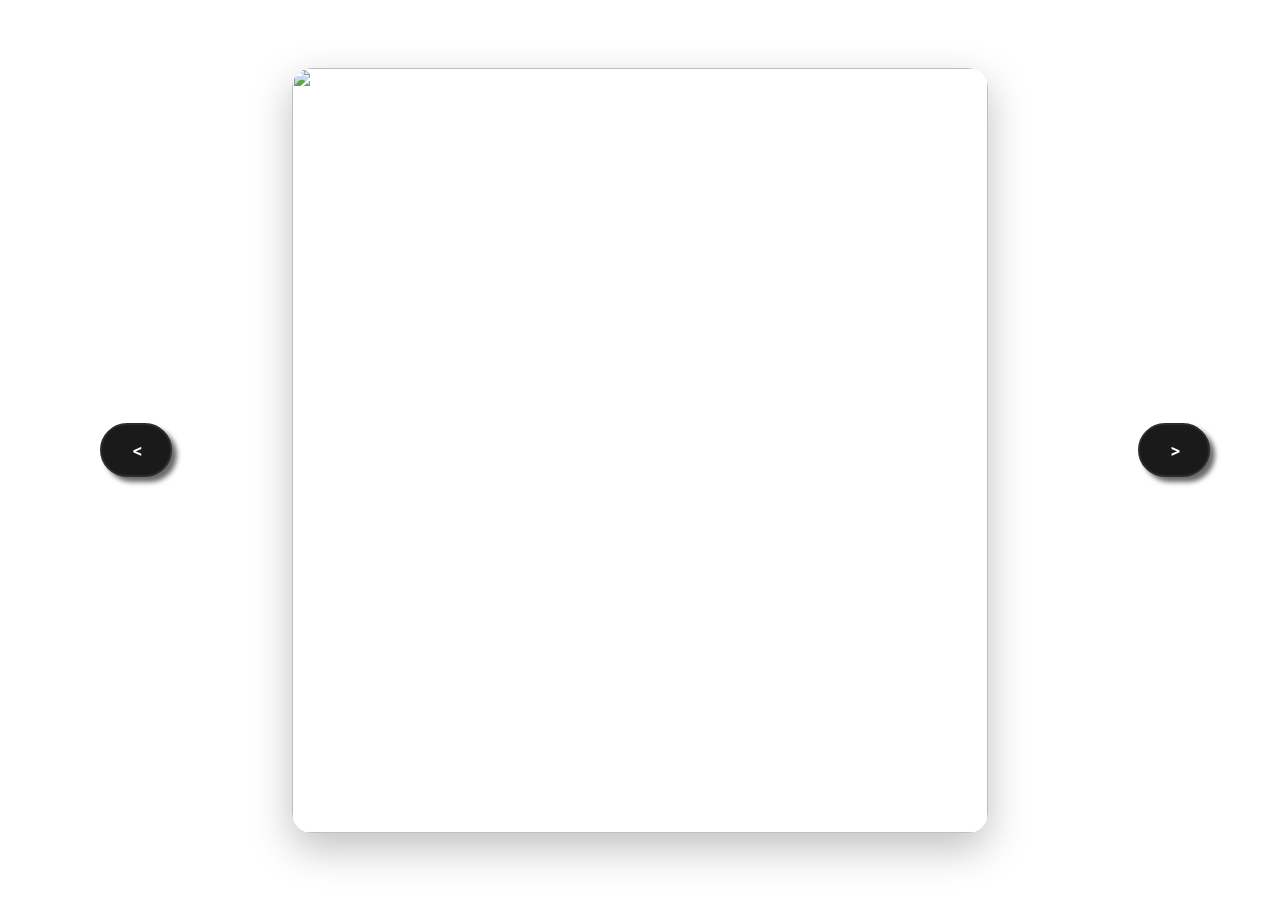
==== portfolio2/ProjectLodzkie.html @ 47f595fc "Add files via upload" ====
<!DOCTYPE html>
<html lang="pl">
<head>
  <meta charset="UTF-8" />
  <meta name="viewport" content="width=device-width, initial-scale=1.0"/>
  <title>Project Łódzkie</title>
  <link rel="icon" type="image/png" href="ZDJECIA/favicon.png">
  <link rel="stylesheet" href="style.css">
  <link rel="stylesheet" href="buttons.css">
  <link rel="stylesheet" href="galerie.css">
  <link rel="preconnect" href="https://fonts.googleapis.com">
  <link rel="preconnect" href="https://fonts.gstatic.com" crossorigin>
  <link href="https://fonts.googleapis.com/css2?family=Inter:ital,opsz,wght@0,14..32,100..900;1,14..32,100..900&display=swap" rel="stylesheet">
</head>
<body>

  <div class="slider">
    <button class="header-button" onclick="prev()">&lt;</button>
    <div class="image-box">
      <img id="photo" />
    </div>
    <button class="header-button" onclick="next()">&gt;</button>
  </div>

  <script>
    const images = [
      "PROJECTLODZKIE/KFC1.png",
      "PROJECTLODZKIE/KFC2.png",
      "PROJECTLODZKIE/KFC3.png",
      "PROJECTLODZKIE/MOP1.png",
      "PROJECTLODZKIE/MOP2.png",
      "PROJECTLODZKIE/MOP3.png",
      "PROJECTLODZKIE/s8.png",
      "PROJECTLODZKIE/majster.png",
      "PROJECTLODZKIE/majster2.png",
      "PROJECTLODZKIE/ptaszkowice.png",
      "PROJECTLODZKIE/jelno.png",
      "PROJECTLODZKIE/jelno2.png",
      "PROJECTLODZKIE/podule.png",
      "PROJECTLODZKIE/podule2.png",
      "PROJECTLODZKIE/podule3.png",
      "PROJECTLODZKIE/podule4.png",
      "PROJECTLODZKIE/podule5.png",
      "PROJECTLODZKIE/podule6.png",
      "PROJECTLODZKIE/domek.png"
    ]

    let index = 0
    const photo = document.getElementById("photo")

    function showImage() {
      photo.src = images[index]
    }
    function next() {
      index = (index + 1) % images.length;
      showImage()
    }
    function prev() {
      index = (index - 1 + images.length) % images.length;
      showImage()
    }
    showImage()
  </script>

</body>
</html>
---- portfolio2/style.css ----
body{
    margin: 0;
}

*{
    font-family: "Inter", sans-serif;
    font-weight: normal;
    box-sizing: border-box;
}

.header-line{
    background-color:rgb(88, 88, 88);
    width: 100%;
    height: 1px;
}

.index-header{
    margin: 0px;
    width: 100%;
    height: 100px;
    display: flex;
    align-items: center;
    background-color: rgb(255, 255, 255);
}

.header-nick{
    margin-left: 60px;
    margin-right: 17%;
    font-weight: bold;
}

.main-section{
    margin: 0px;
    width: 100%;
    height: 1100px;
    display: flex;
    justify-content: center;
    align-items: center;
    background-color: rgb(255, 255, 255);
}

.avatar-image{
    margin-top: 25px;
    margin-left: 25px;
}

.main-avatar{
    width: 700px;
    height: 700px;
    border-radius: 40px;
    background-color: rgb(29, 27, 27);
    box-shadow: 30px 30px 20px dimgray;
}

.main-div-desc{
    width: 700px;
    height: 700px;
    border-radius: 40px;
    margin-left: 70px;
    margin-top: 170px;
}

.main-aboutme{
    font-weight: bolder;
    font-size: 300%;
}

#main-desc{
    font-size: 200%;
}

.main-projects{
    margin: 0px;
    width: 100%;
    height: 1300px;
    display: flex;
    justify-content: center;
    align-items: center;
    background-color: rgb(255, 255, 255);
}


.main-projectlodzkie{
    border-radius: 20px;
    width: 700px;
    height: 1000px;
    display: flex;
    justify-content: center;
    align-items:center;
    flex-direction: column;
    border: 1px solid #3b3a3a;
    transition: all 0.2s ease;
    position: relative;
    background-image: url("ZDJECIA/bcimagepl.png");
    background-size: cover;
    background-position: center;
    overflow: hidden;
    background-image: none;
}

.main-projectlodzkie:hover{
    transform: scale(1.02);
}

.main-projectlodzkie:hover::before {
    filter: blur(70px);
}

.main-projectlodzkie::before {
    content: "";
    position: absolute;
    inset: 0;
    background-image: url("ZDJECIA/bcimagepl.png");
    background-size: cover;
    background-position: center;
    transition: filter 0.3s ease;
    z-index: 1;
}

.main-projectlodzkie * {
    position: relative;
    z-index: 2;
}

#pl-desc{
    font-size: 120%;
    margin-left: 30px;
    margin-right: 30px;
    color: #ffffff;
}

.pl-name{
    font-weight: bold;
    font-style: italic;
    font-size: 250%;
    margin-top: 400px;
    margin-right: 350px;
}


/* -------------------------------------- */

.main-csharp{
    border-radius: 20px;
    width: 700px;
    height: 1000px;
    display: flex;
    justify-content: center;
    align-items:center;
    flex-direction: column;
    border: 1px solid #3b3a3a;
    transition: all 0.2s ease;
    position: relative;
    background-image: url("ZDJECIA/bcimagecs.png");
    background-size: cover;
    background-position: center;
    overflow: hidden;
    background-image: none;
    margin-left: 50px;
}

.main-csharp:hover{
    transform: scale(1.02);
}

.main-csharp:hover::before {
    filter: blur(70px);
}

.main-csharp::before {
    content: "";
    position: absolute;
    inset: 0;
    background-image: url("ZDJECIA/bcimagecs.png");
    background-size: cover;
    background-position: center;
    transition: filter 0.3s ease;
    z-index: 1;
}

.main-csharp * {
    position: relative;
    z-index: 2;
}

#cs-desc{
    font-size: 120%;
    margin-left: 30px;
    margin-right: 30px;
    color: #ffffff;
}

.cs-name{
    font-weight: bold;
    font-style: italic;
    font-size: 250%;
    margin-top: 400px;
    margin-right: 350px;
}

.copyright{
    font-size: 80%;
}
---- portfolio2/buttons.css ----
.header-button {
  padding: 15px 30px;
  border: 2px solid #2c2c2c;
  background-color: #1a1a1a;
  color: #ffffff;
  font-size: 1rem;
  cursor: pointer;
  border-radius: 30px;
  transition: all 0.4s ease;
  outline: none;
  position: relative;
  overflow: hidden;
  font-weight: bold;
  margin-left: 100px;
  margin-right: 70px;
  box-shadow: 5px 5px 5px dimgray;
}

.header-button::after {
  content: "";
  position: absolute;
  top: 0;
  left: 0;
  width: 80%;
  height: 80%;
  background: radial-gradient(
    circle,
    rgba(255, 255, 255, 0.25) 0%,
    rgba(255, 255, 255, 0) 70%
  );
  transform: scale(0);
  transition: transform 0.5s ease;
}

.header-button:hover::after {
  transform: scale(4);
}

.header-button:hover {
  border-color: #666666;
  background: #292929;
}

.header-flag-emoji{
    width: 20px;
    height: 20px;
}

/* --------------- */
.header-button-last {
  padding: 15px 30px;
  border: 2px solid #2c2c2c;
  background-color: #1a1a1a;
  color: #ffffff;
  font-size: 1rem;
  cursor: pointer;
  border-radius: 30px;
  transition: all 0.4s ease;
  outline: none;
  position: relative;
  overflow: hidden;

  font-weight: bold;

  box-shadow: 5px 5px 5px dimgray;
}

.header-button-last::after {
  content: "";
  position: absolute;
  top: 0;
  left: 0;
  width: 80%;
  height: 80%;
  background: radial-gradient(
    circle,
    rgba(255, 255, 255, 0.25) 0%,
    rgba(255, 255, 255, 0) 70%
  );
  transform: scale(0);
  transition: transform 0.5s ease;
}

.header-button-last:hover::after {
  transform: scale(4);
}

.header-button-last:hover {
  border-color: #666666;
  background: #292929;
}

/* ------------ */
.main-project-button {
  padding: 15px 30px;
  border: 2px solid #2c2c2c;
  background-color: #1a1a1a;
  color: #ffffff;
  font-size: 1rem;
  cursor: pointer;
  border-radius: 30px;
  transition: all 0.4s ease;
  outline: none;
  position: relative;
  overflow: hidden;
  font-weight: bold;
  margin-left: 160px;
  margin-right: 70px;
  box-shadow: 5px 5px 5px dimgray;
}

.main-project-button::after {
  content: "";
  position: absolute;
  top: 0;
  left: 0;
  width: 80%;
  height: 80%;
  background: radial-gradient(
    circle,
    rgba(255, 255, 255, 0.25) 0%,
    rgba(255, 255, 255, 0) 70%
  );
  transform: scale(0);
  transition: transform 0.5s ease;
}

.main-project-button:hover::after {
  transform: scale(4);
}

.main-project-button:hover {
  border-color: #666666;
  background: #292929;
}
---- portfolio2/galerie.css ----
body {
      margin: 0;
      font-family: Arial, sans-serif;
      background: white;
      overflow: hidden;
    }

    .header-button {
      padding: 15px 30px;
      border: 2px solid #2c2c2c;
      background-color: #1a1a1a;
      color: #ffffff;
      font-size: 1rem;
      cursor: pointer;
      border-radius: 30px;
      transition: all 0.4s ease;
      outline: none;
      position: relative;
      overflow: hidden;
      font-weight: bold;
      box-shadow: 5px 5px 5px dimgray;
      user-select: none;
    }

    .header-button::after {
      content: "";
      position: absolute;
      top: 0;
      left: 0;
      width: 80%;
      height: 80%;
      background: radial-gradient(
        circle,
        rgba(255,255,255,0.25) 0%,
        rgba(255,255,255,0) 70%
      );
      transform: scale(0);
      transition: transform 0.5s ease;
    }

    .header-button:hover::after {
      transform: scale(4);
    }

    .header-button:hover {
      border-color: #666;
      background: #292929;
    }
    .slider {
      width: 100vw;
      height: 100vh;
      display: flex;
      justify-content: center;
      align-items: center;
      gap: 50px;
    }

    .image-box {
      width: 75vw;
      height: 85vh;
    }

    .image-box img {
      width: 100%;
      height: 100%;
      object-fit: cover;
      border-radius: 20px;
      box-shadow: 0 15px 40px rgba(0,0,0,0.25);
      user-select: none;
    }
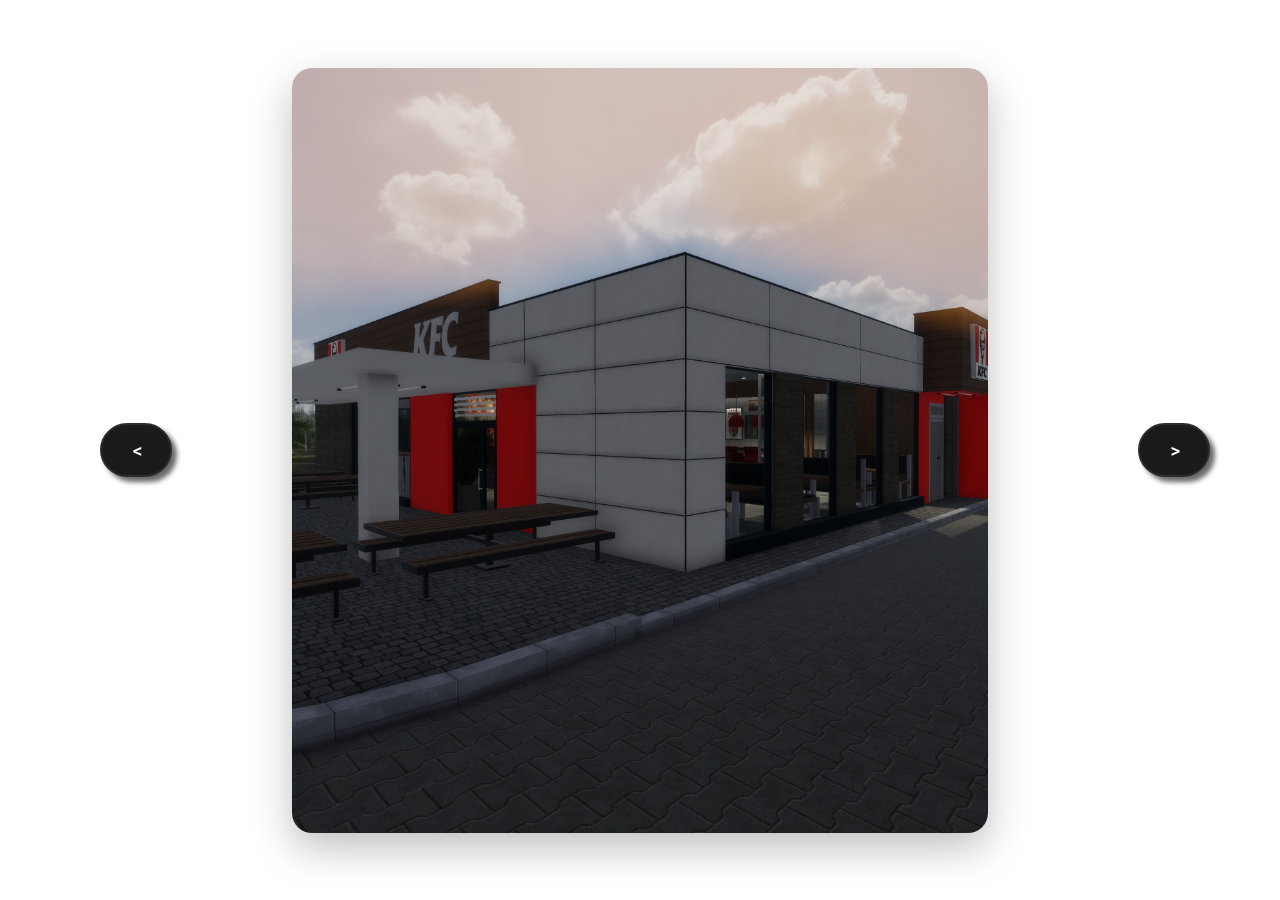
==== commit cbf96771: "ProjectLodzkie.html" ====
--- a/portfolio2/ProjectLodzkie.html
+++ b/portfolio2/ProjectLodzkie.html
@@ -24,25 +24,25 @@
 
   <script>
     const images = [
-      "PROJECTLODZKIE/KFC1.png",
-      "PROJECTLODZKIE/KFC2.png",
-      "PROJECTLODZKIE/KFC3.png",
-      "PROJECTLODZKIE/MOP1.png",
-      "PROJECTLODZKIE/MOP2.png",
-      "PROJECTLODZKIE/MOP3.png",
-      "PROJECTLODZKIE/s8.png",
-      "PROJECTLODZKIE/majster.png",
-      "PROJECTLODZKIE/majster2.png",
-      "PROJECTLODZKIE/ptaszkowice.png",
-      "PROJECTLODZKIE/jelno.png",
-      "PROJECTLODZKIE/jelno2.png",
-      "PROJECTLODZKIE/podule.png",
-      "PROJECTLODZKIE/podule2.png",
-      "PROJECTLODZKIE/podule3.png",
-      "PROJECTLODZKIE/podule4.png",
-      "PROJECTLODZKIE/podule5.png",
-      "PROJECTLODZKIE/podule6.png",
-      "PROJECTLODZKIE/domek.png"
+      "ZDJECIA/KFC1.png",
+      "ZDJECIA/KFC2.png",
+      "ZDJECIA/KFC3.png",
+      "ZDJECIA/MOP1.png",
+      "ZDJECIA/MOP2.png",
+      "ZDJECIA/MOP3.png",
+      "ZDJECIA/s8.png",
+      "ZDJECIA/majster.png",
+      "ZDJECIA/majster2.png",
+      "ZDJECIA/ptaszkowice.png",
+      "ZDJECIA/jelno.png",
+      "ZDJECIA/jelno2.png",
+      "ZDJECIA/podule.png",
+      "ZDJECIA/podule2.png",
+      "ZDJECIA/podule3.png",
+      "ZDJECIA/podule4.png",
+      "ZDJECIA/podule5.png",
+      "ZDJECIA/podule6.png",
+      "ZDJECIA/domek.png"
     ]
 
     let index = 0
@@ -63,4 +63,4 @@
   </script>
 
 </body>
-</html>+</html>
